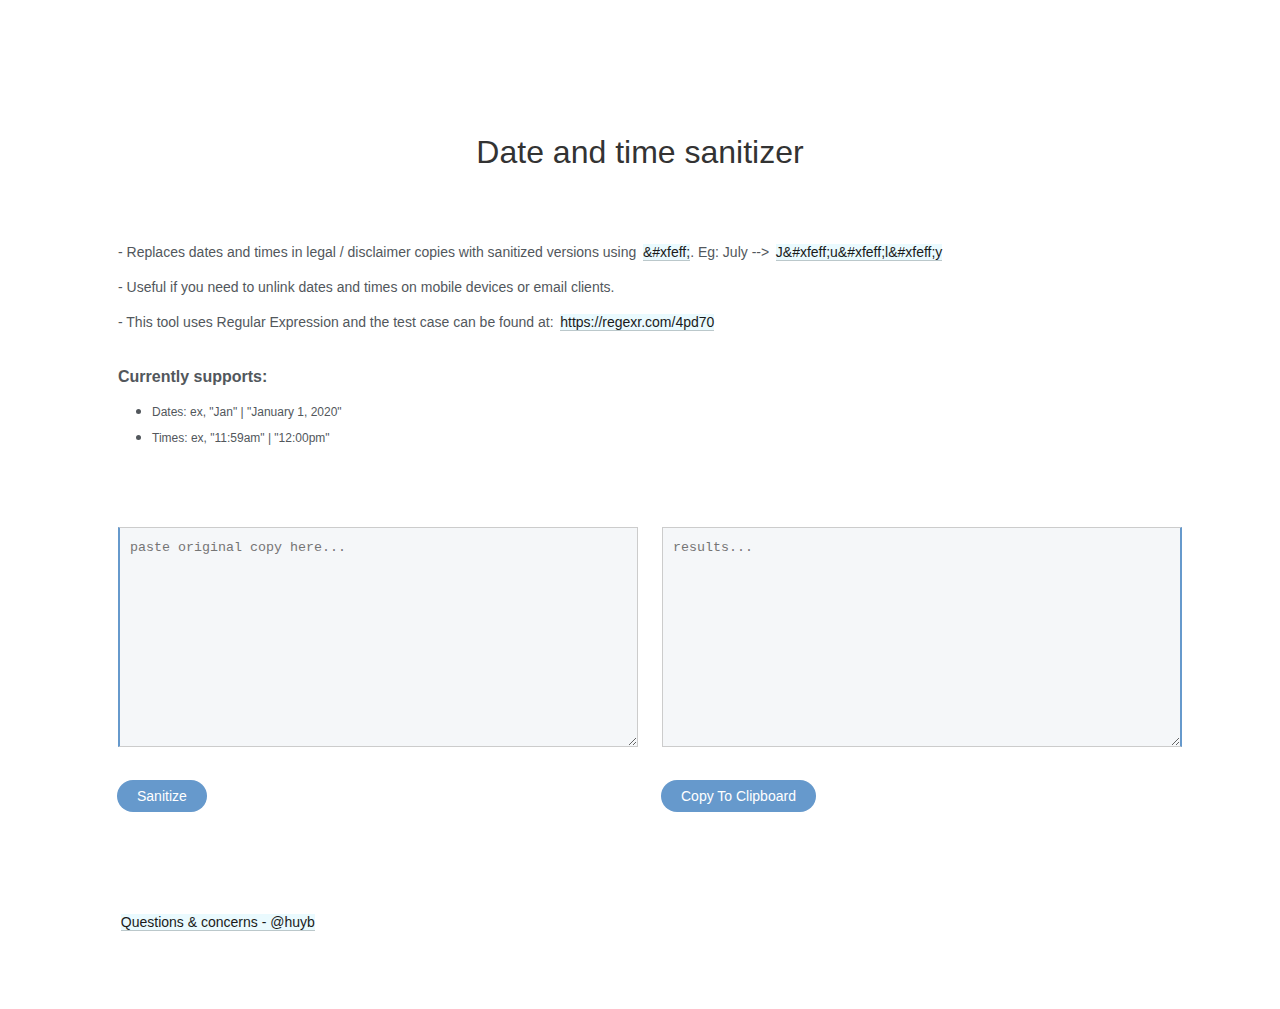
==== index.html @ 3f708f44 "First commit" ====
<!DOCTYPE html>
<html lang="en">
  <head>
    <meta charset="UTF-8" />
    <meta name="viewport" content="width=device-width, initial-scale=1.0" />
    <meta http-equiv="X-UA-Compatible" content="ie=edge" />
    <link href="./style.css" rel="stylesheet" />
    <title>Document</title>
  </head>
  <body>
    <header>
      <nav>
        <h1 class="title">Date and time sanitizer</h1>
      </nav>
    </header>

    <main>
      <p>
        - Replaces dates and times in legal / disclaimer copies with sanitized
        versions using <span class="note">&amp;#xfeff;</span>. Eg: July -->
        <span class="note">J&amp;#xfeff;u&amp;#xfeff;l&amp;#xfeff;y</span>
      </p>
      <p>
        - Useful if you need to unlink dates and times on mobile devices or
        email clients.
      </p>
      <p>
        - This tool uses Regular Expression and the test case can be found at:
        <span class="note"
          ><a href="https://regexr.com/4pd70" target="_blank"
            >https://regexr.com/4pd70</a
          ></span
        >
      </p>
      <h4>
        Currently supports:
      </h4>
      <ul>
        <li>
          <p>Dates: ex, "Jan" | "January 1, 2020"</p>
        </li>
        <li>
          <p>Times: ex, "11:59am" | "12:00pm"</p>
        </li>
      </ul>
      <div id="input">
        <textarea
          class="original"
          placeholder="paste original copy here..."
        ></textarea>
        <input class="btn submit" type="submit" value="Sanitize" />
      </div>
      <div id="output">
        <textarea class="sanitized" placeholder="results..."></textarea>
        <input class="btn clipboard" type="submit" value="Copy to clipboard" />
      </div>
    </main>

    <footer>
      <p>
        <span class="note"
          >Questions & concerns -
          <a href="mailto:huyb@google.com">@huyb</a></span
        >
      </p>
    </footer>
    <script src="./main.js"></script>
  </body>
</html>
---- style.css ----
* {
  margin: 0;
  padding: 0
  -moz-box-sizing: border-box;
  -webkit-box-sizing: border-box;
  box-sizing: border-box;
}

body {
  font-family: -apple-system, BlinkMacSystemFont, 'Segoe UI', Roboto, Oxygen, Ubuntu, Cantarell, 'Open Sans', 'Helvetica Neue', sans-serif;
  margin: 0 auto;
  max-width: 70em;
  line-height: 1.5;
  padding: 4em 1em;
  text-align: center;
  color: rgb(82, 87, 92);
}

h1,
h3 {
  font-weight: 500;
  color: #333;
}

h4 {
  text-align: left;
  padding-left: 22px;
  margin: 20px 0 10px;
}

.title {
  margin-top: 1em;
  margin-bottom: 2em;
  padding-top: 1em;
  text-align: center;
}

.btn {
  background-color: #69c;
  border-radius: 16px;
  border: none;
  color: #ffffff;
  display: block;
  font-size: 14px;
  line-height: 32px;
  outline: none;
  text-transform: capitalize;
  padding: 0 20px;
  margin-left: 1.5em;
  margin-bottom: 7em;
}

.btn:hover {
  cursor: pointer;
}

#input {
  vertical-align: top;
  display: inline;
}

#input:after {
  clear: both;
}

p {
  font-size: 14px;
  line-height: 25px;
  padding: 0 0 10px 22px;
  text-align: left;
}

main > div {
  float: left;
  width: 50%;
}

main:after {
  content: "";
  clear: both;
  display: table;
}

.hidden-1 {
  display: none;
}

.shown {
  display: block;
}

.index-number-0 {
  padding-top: 0;
}

textarea {
  margin-bottom: 2em;
  margin-left: 1.5em;
  margin-top: 5.68em;
  padding: 10px;
  line-height: 1.5;
  border: 1px solid #ccc;
  width: 520px;
  height: 220px;
  background: #f5f7f9;
  color: #566b78;
}

textarea,
input {
  outline: none;
}

#input textarea {
  border-left: 2px solid #69c;
}

#output textarea {
  border-right: 2px solid #69c;
}

.note {
  border-bottom: 1px solid rgba(0,0,0,0.2);
  background-color: rgba(187,239,253,0.3);
  font-size: 14px;
  font-weight: 500;
  padding: 0;
  color: #1a1a1a;
  margin: 1.238em 0 0 .2em;
}

.note a {
  color: inherit;
  text-decoration: none;
}

ul,
ul li {
  margin: 0;
  text-indent: 0;
  list-style-type: 0;
}

ul {
  padding: 0 0 0 3.5em;
}

ul li p {
  padding: 0;
  font-size: 12px;
}
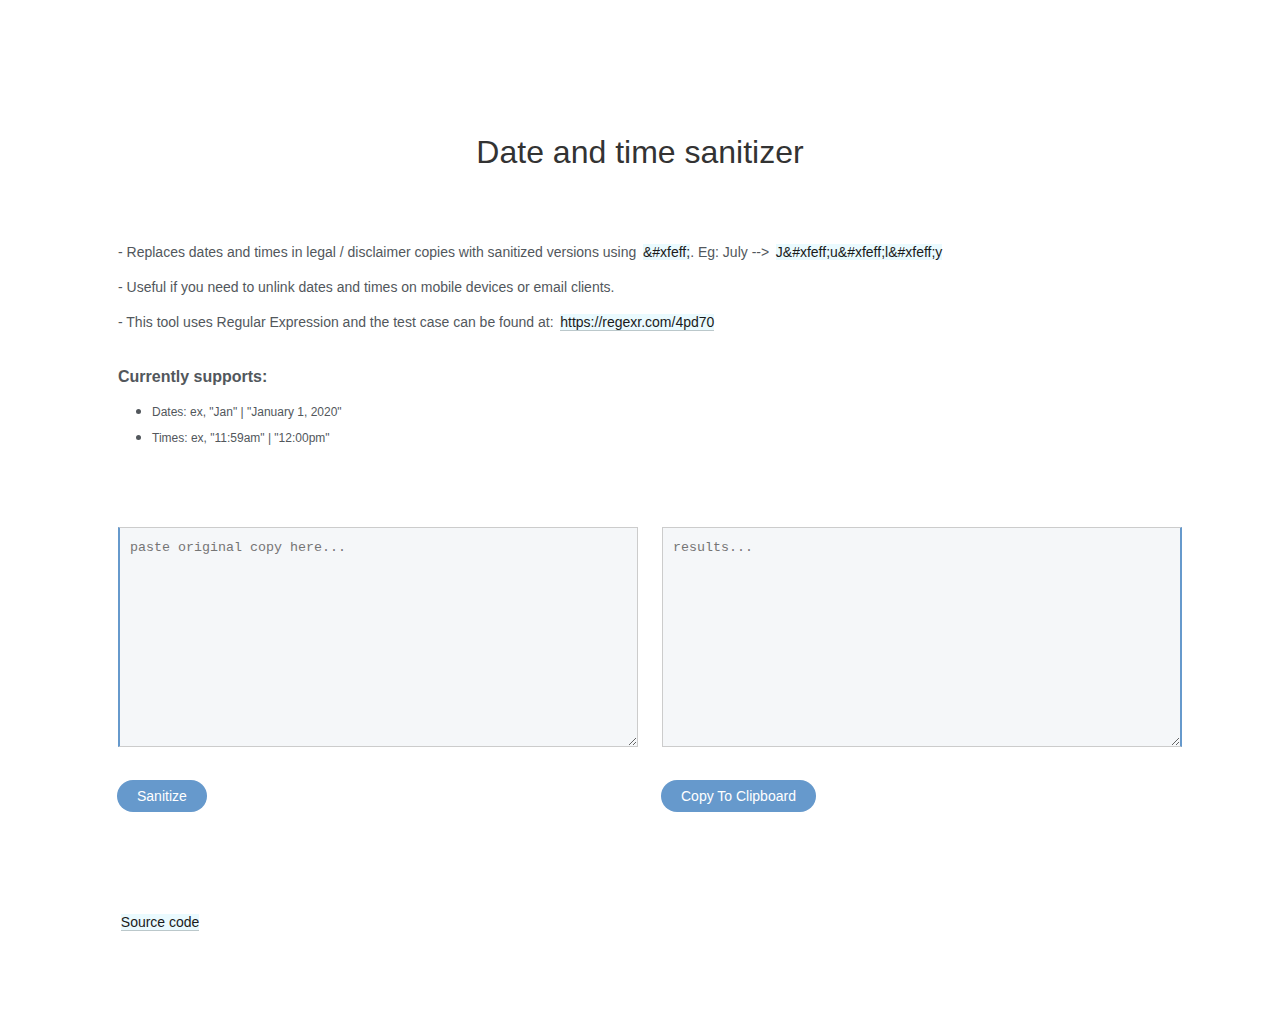
==== commit f1645f3b: "update index.html" ====
--- a/index.html
+++ b/index.html
@@ -17,8 +17,11 @@
     <main>
       <p>
         - Replaces dates and times in legal / disclaimer copies with sanitized
-        versions using <span class="note">&amp;#xfeff;</span>. Eg: July -->
-        <span class="note">J&amp;#xfeff;u&amp;#xfeff;l&amp;#xfeff;y</span>
+        versions using <span class="note no-border">&amp;#xfeff;</span>. Eg:
+        July -->
+        <span class="note no-border"
+          >J&amp;#xfeff;u&amp;#xfeff;l&amp;#xfeff;y</span
+        >
       </p>
       <p>
         - Useful if you need to unlink dates and times on mobile devices or
@@ -59,8 +62,9 @@
     <footer>
       <p>
         <span class="note"
-          >Questions & concerns -
-          <a href="mailto:huyb@google.com">@huyb</a></span
+          ><a href="https://github.com/0yzh/TC-Sanitizer" target="_blank"
+            >Source code</a
+          ></span
         >
       </p>
     </footer>
--- a/style.css
+++ b/style.css
@@ -148,4 +148,8 @@
 ul li p {
   padding: 0;
   font-size: 12px;
+}
+
+.no-border {
+  border-bottom: 0;
 }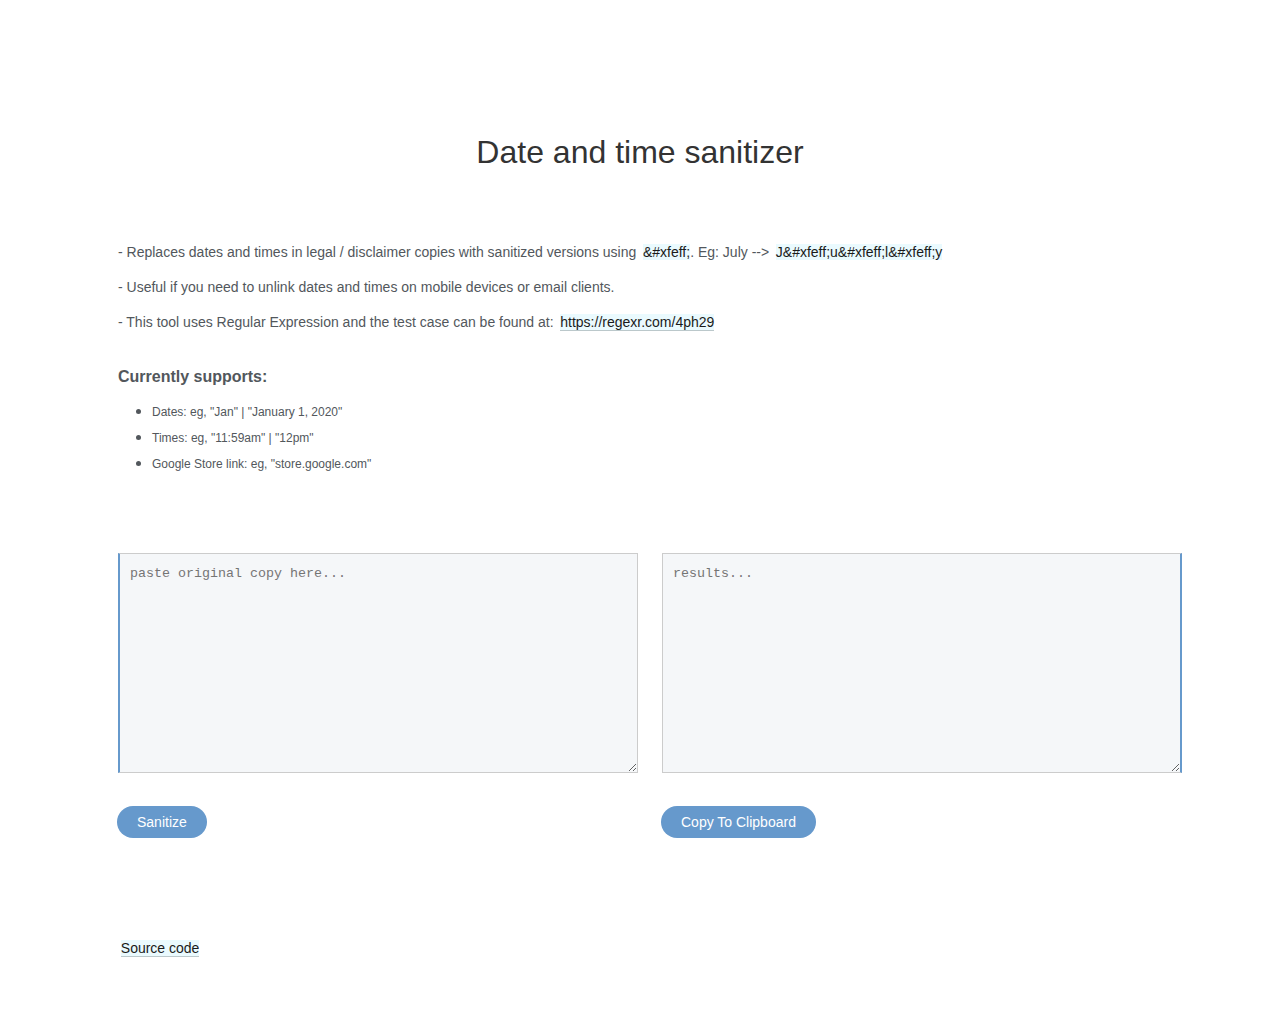
==== commit 79b47a73: "Update RegEx example link" ====
--- a/index.html
+++ b/index.html
@@ -30,8 +30,8 @@
       <p>
         - This tool uses Regular Expression and the test case can be found at:
         <span class="note"
-          ><a href="https://regexr.com/4pd70" target="_blank"
-            >https://regexr.com/4pd70</a
+          ><a href="https://regexr.com/4ph29" target="_blank"
+            >https://regexr.com/4ph29</a
           ></span
         >
       </p>
@@ -40,10 +40,13 @@
       </h4>
       <ul>
         <li>
-          <p>Dates: ex, "Jan" | "January 1, 2020"</p>
+          <p>Dates: eg, "Jan" | "January 1, 2020"</p>
         </li>
         <li>
-          <p>Times: ex, "11:59am" | "12:00pm"</p>
+          <p>Times: eg, "11:59am" | "12pm"</p>
+        </li>
+        <li>
+          <p>Google Store link: eg, "store.google.com"</p>
         </li>
       </ul>
       <div id="input">
